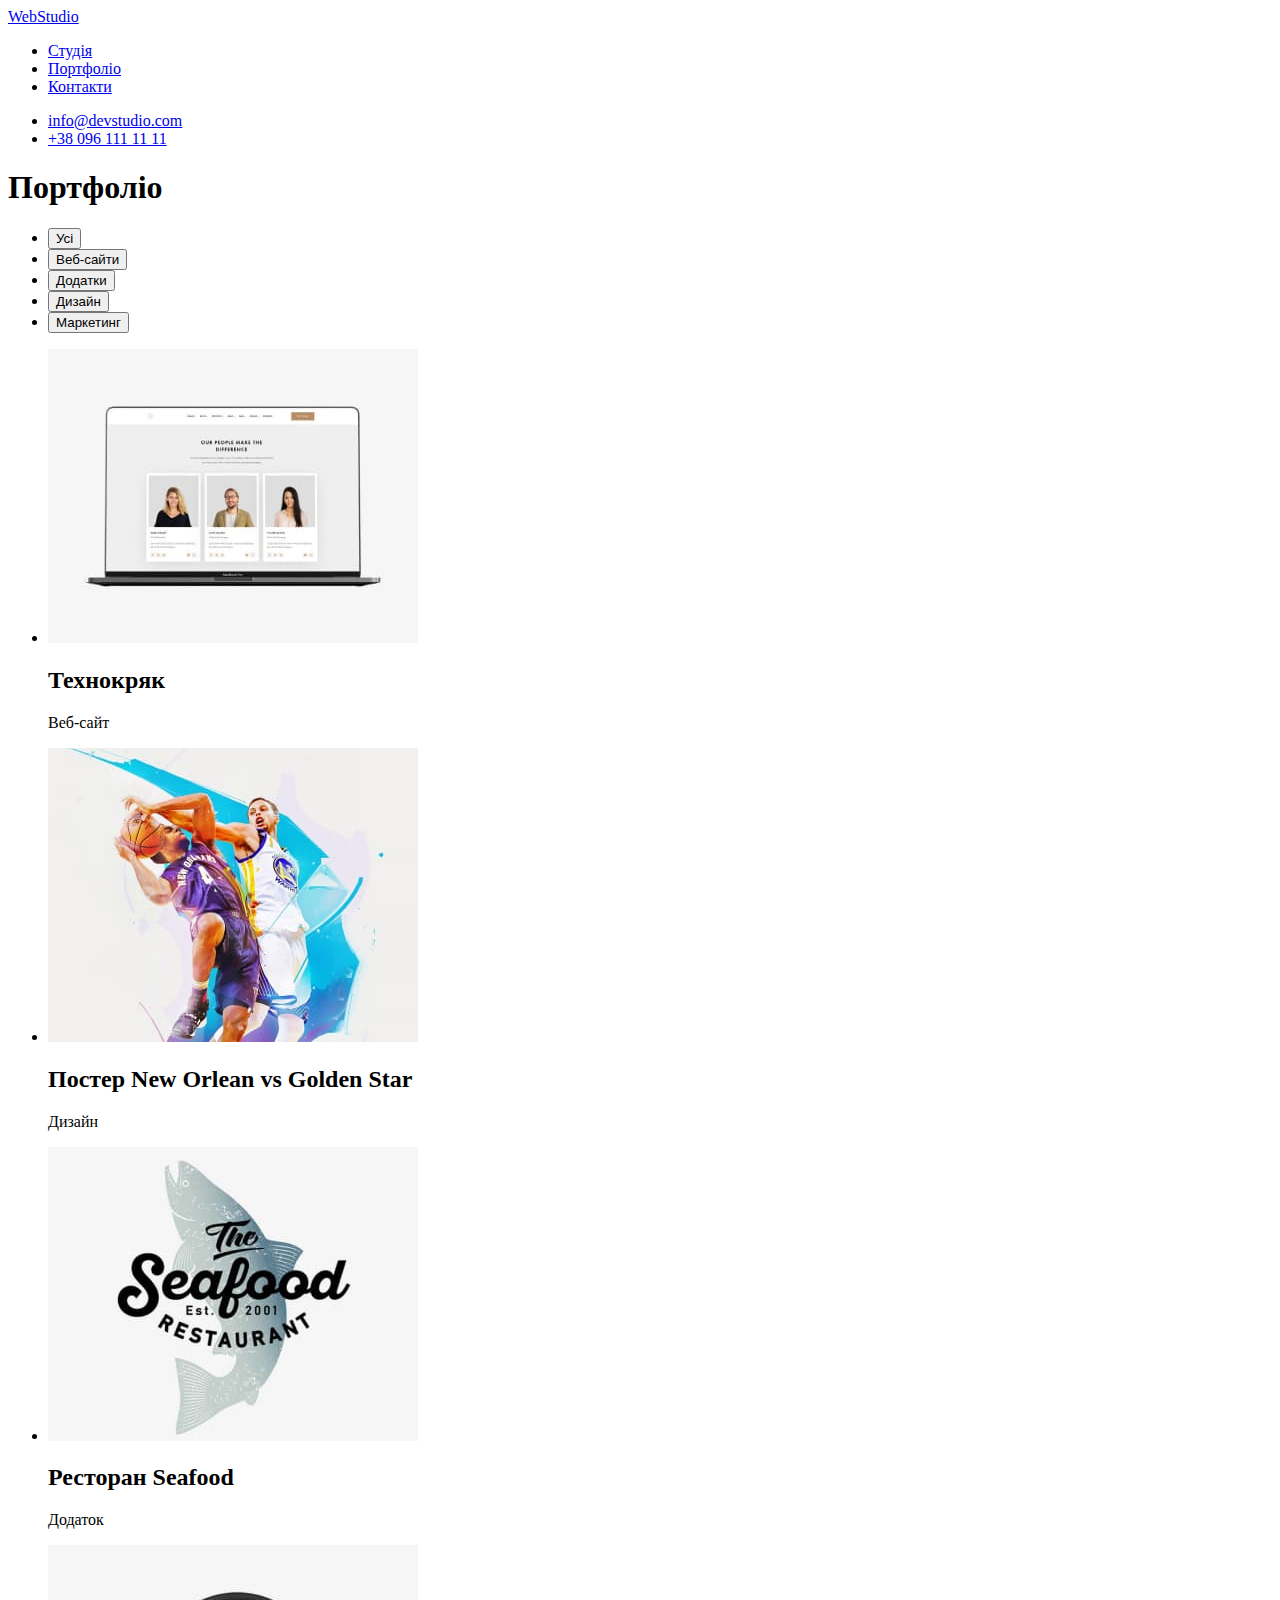
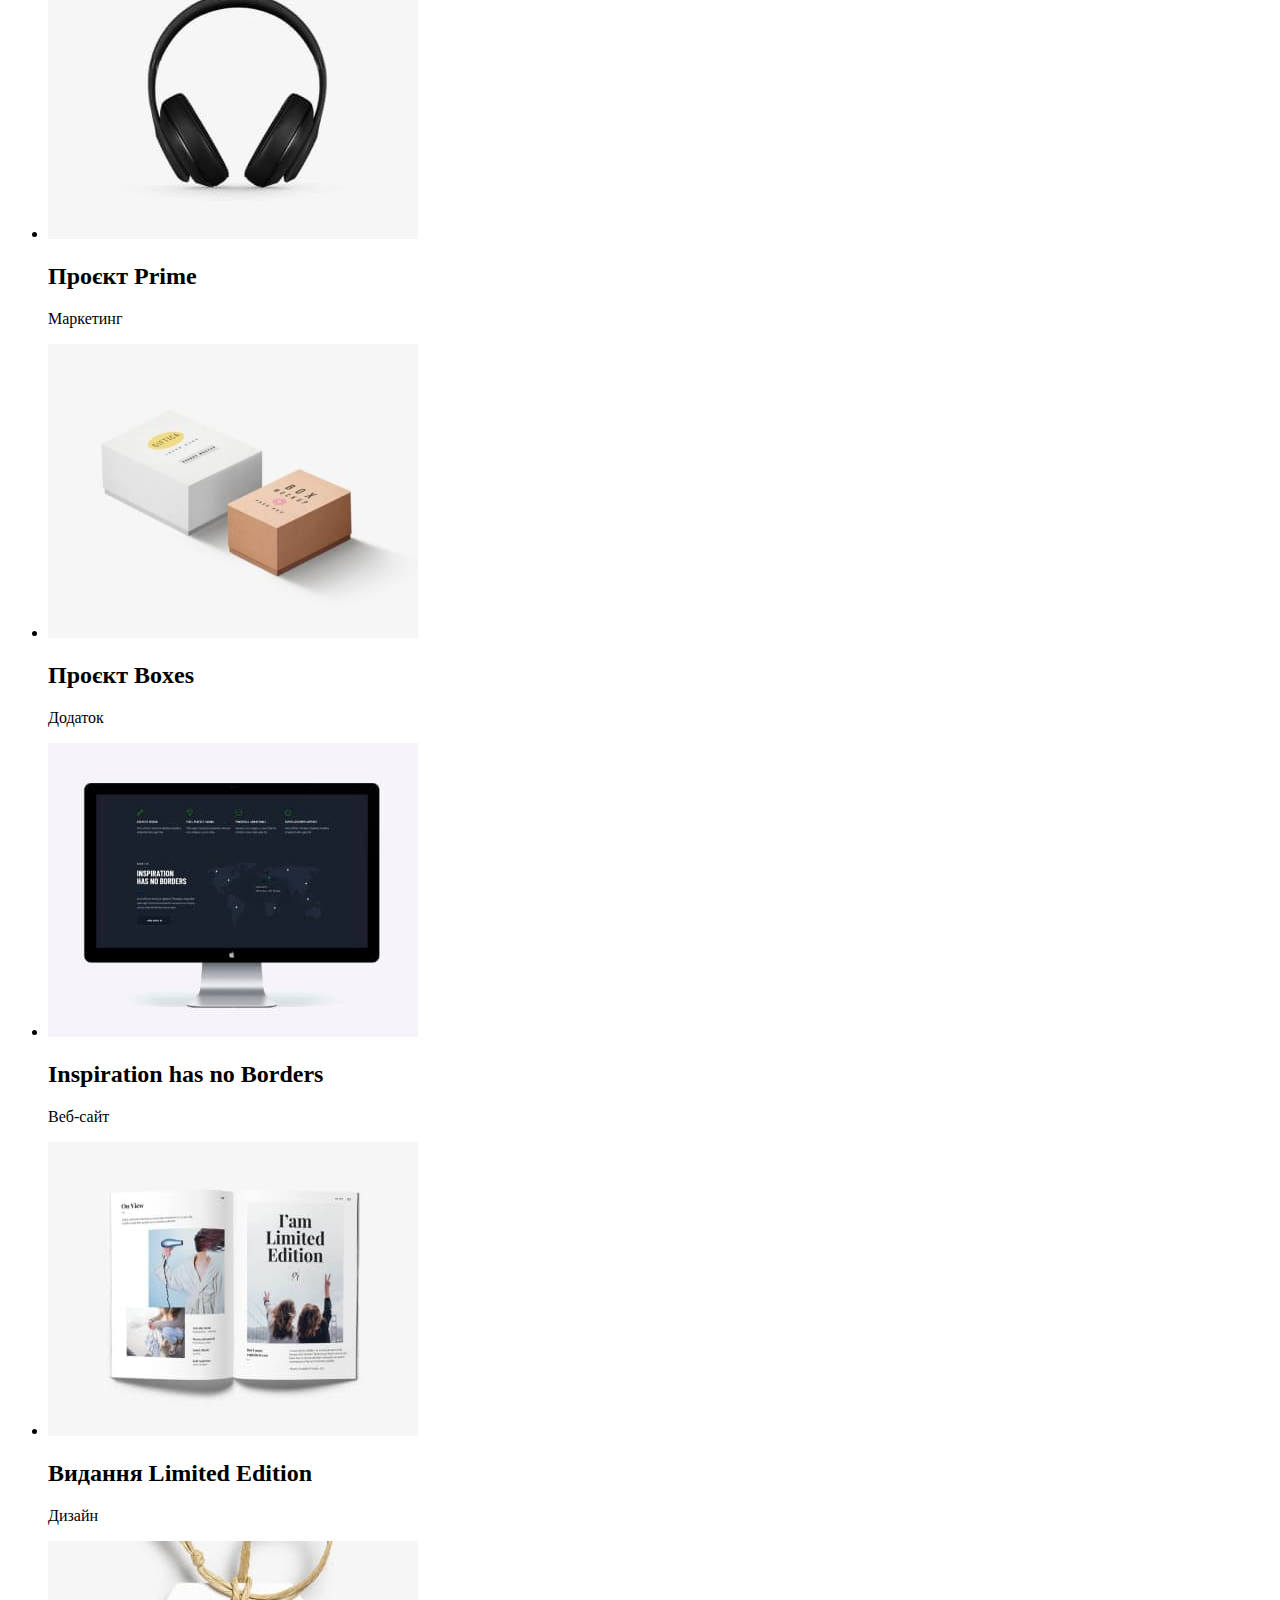
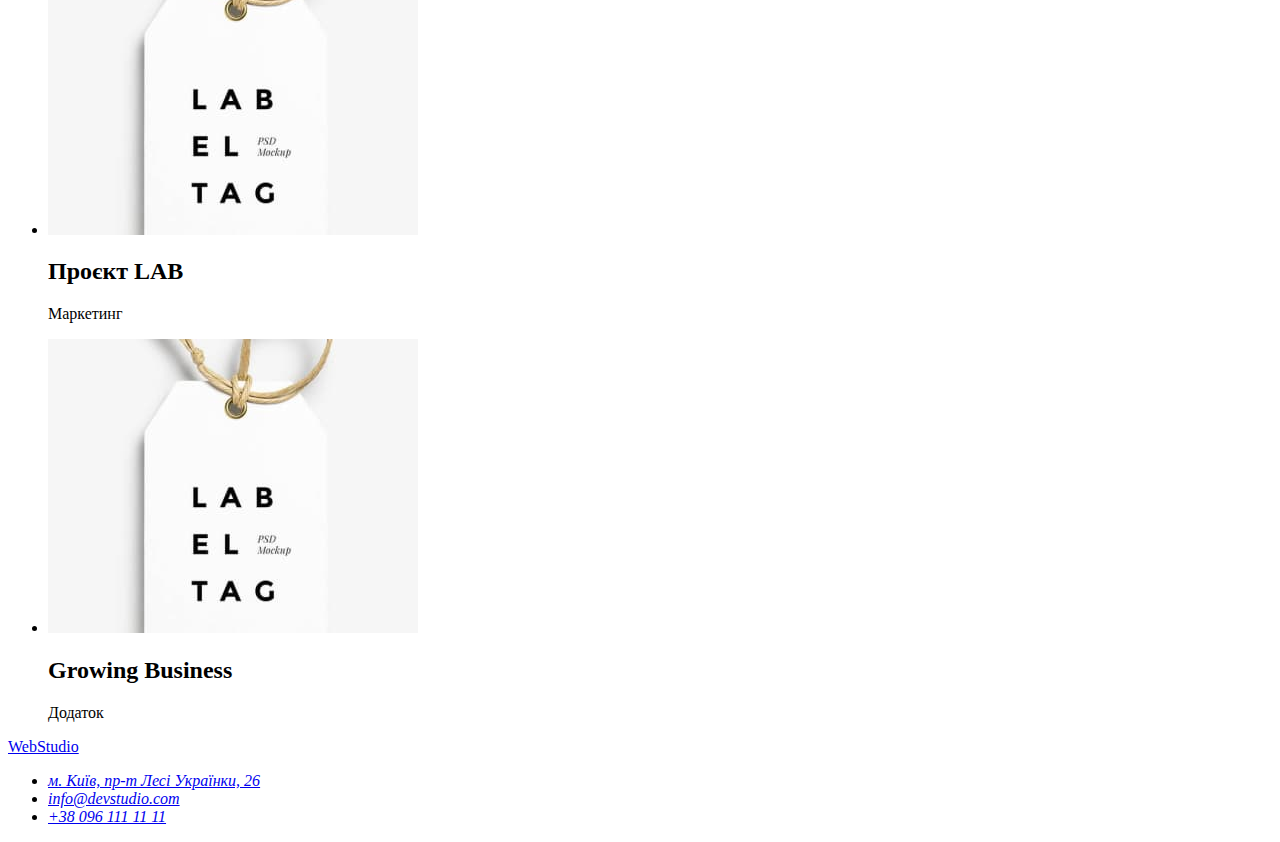
==== portfolio.html @ fe32449b "portfolio.html" ====
<!DOCTYPE html>
<html lang="uk">
<head>
    <meta charset="UTF-8">
    <meta http-equiv="X-UA-Compatible" content="IE=edge">
    <meta name="viewport" content="width=device-width, initial-scale=1.0">
    <title>Portfolio</title>
    <link rel="stylesheet" href="./css/styles.css">
</head>
<body>
    <header>
        <nav>
            <a href="/">
                WebStudio
            </a>
            <ul>
                <li><a href="#">Студія</a></li>
                <li><a href="#">Портфоліо</a></li>
                <li><a href="#">Контакти</a></li>
            </ul>
            <ul>
                <li><a href="mailto:info@devstudio.com">info@devstudio.com</a></li>
                <li><a href="tel:+380961111111">+38 096 111 11 11 </a></li>
            </ul>
        </nav>
    </header>
    <main>
     <section>
            <h1>Портфоліо</h1>
            <ul>
              <li><button type="button">Усі</button></li>
              <li><button type="button">Веб-сайти</button></li>
              <li><button type="button">Додатки</button></li>
              <li><button type="button">Дизайн</button></li>
              <li><button type="button">Маркетинг</button></li>
            </ul>
            <ul>
             <li>
                <img src="./portfolio.images/imgport1.jpg" alt="ноутбук" width="370" height="294">
                <h2>Технокряк</h2>
                <p>Веб-сайт</p>
             </li>
             <li>
                <img src="./portfolio.images/imgport2.jpg" alt="баскетбол" width="370" height="294">
                <h2>Постер New Orlean vs Golden Star</h2>
                <p>Дизайн</p>
             </li>
             <li>
                <img src="./portfolio.images/imgport3.jpg" alt="логотип ресторану" width="370" height="294">
                <h2>Ресторан Seafood</h2>
                <p>Додаток</p>
             </li>
             <li>
                <img src="./portfolio.images/imgport4.jpg" alt="навушники" width="370" height="294">
                <h2>Проєкт Prime</h2>
                <p>Маркетинг</p>
             </li>
             <li>
                <img src="./portfolio.images/imgport5.jpg" alt="коробки" width="370" height="294">
                <h2>Проєкт Boxes</h2>
                <p>Додаток</p>
             </li>
             <li>
                <img src="./portfolio.images/imgport6.jpg" alt="натхнення немає кордонів" width="370" height="294">
                <h2>Inspiration has no Borders</h2>
                <p>Веб-сайт</p>
             </li>
             <li>
                <img src="./portfolio.images/imgport7.jpg" alt="дизайн журнала" width="370" height="294">
                <h2>Видання Limited Edition</h2>
                <p>Дизайн</p>
             </li>
             <li>
                <img src="./portfolio.images/imgport8.jpg" alt="бірка з логотипом" width="370" height="294">
                <h2>Проєкт LAB</h2>
                <p>Маркетинг</p>
             </li>
             <li>
                <img src="./portfolio.images/imgport8.jpg" alt="робочий процес" width="370" height="294">
                <h2>Growing Business</h2>
                <p>Додаток</p>
             </li>   
            </ul>
        </section>   
    </main>    
    <footer>
        <a href="/">
            WebStudio
            </a>
            <address>
                <ul>
                    <li> <a href="https://goo.gl/maps/6SvzSpmjhujq6x5f7" target="_blank" rel="noreferrer noopener nofollow" >м. Київ, пр-т Лесі Українки, 26</a></li>
                    <li> <a href="mailto:info@devstudio.com">info@devstudio.com</a> </li>
                    <li> <a href="tel:+380961111111"> +38 096 111 11 11</a> </li>
                </ul>
            </address>
    </footer>
</body>
</html>
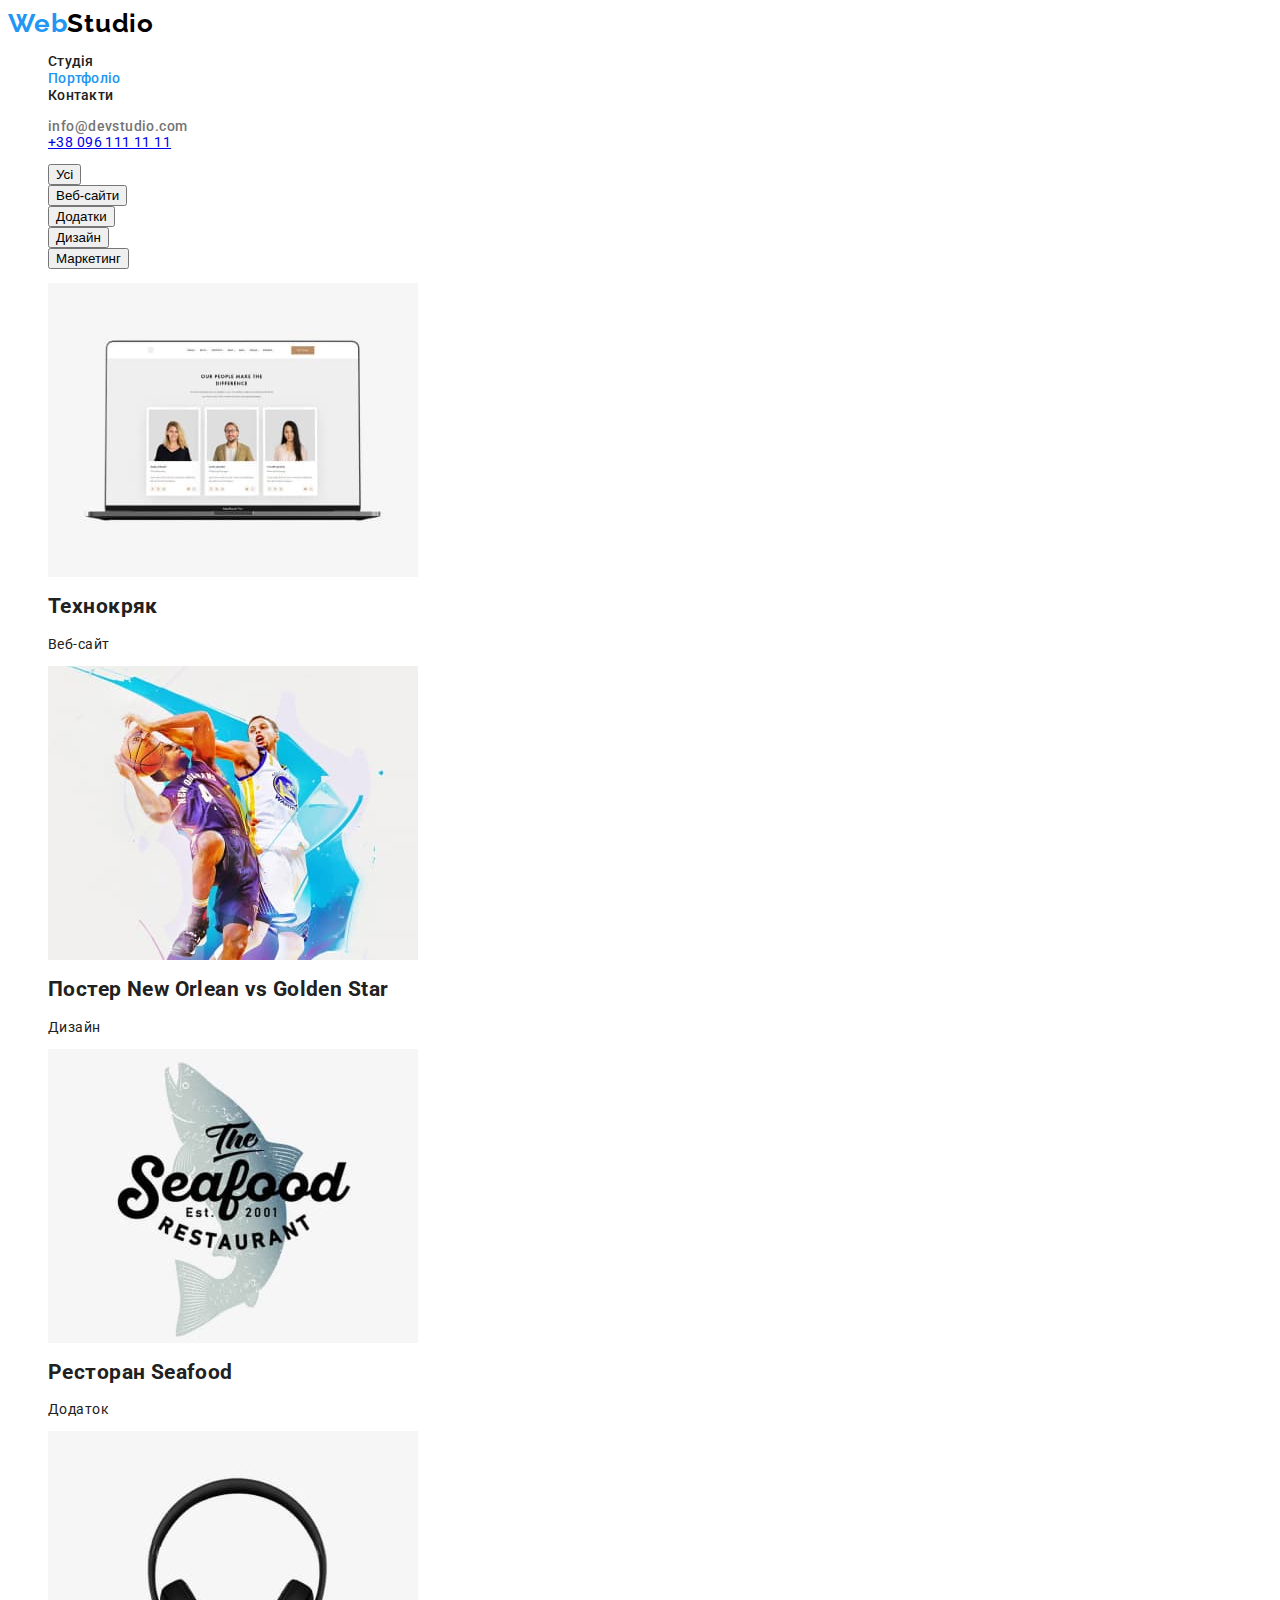
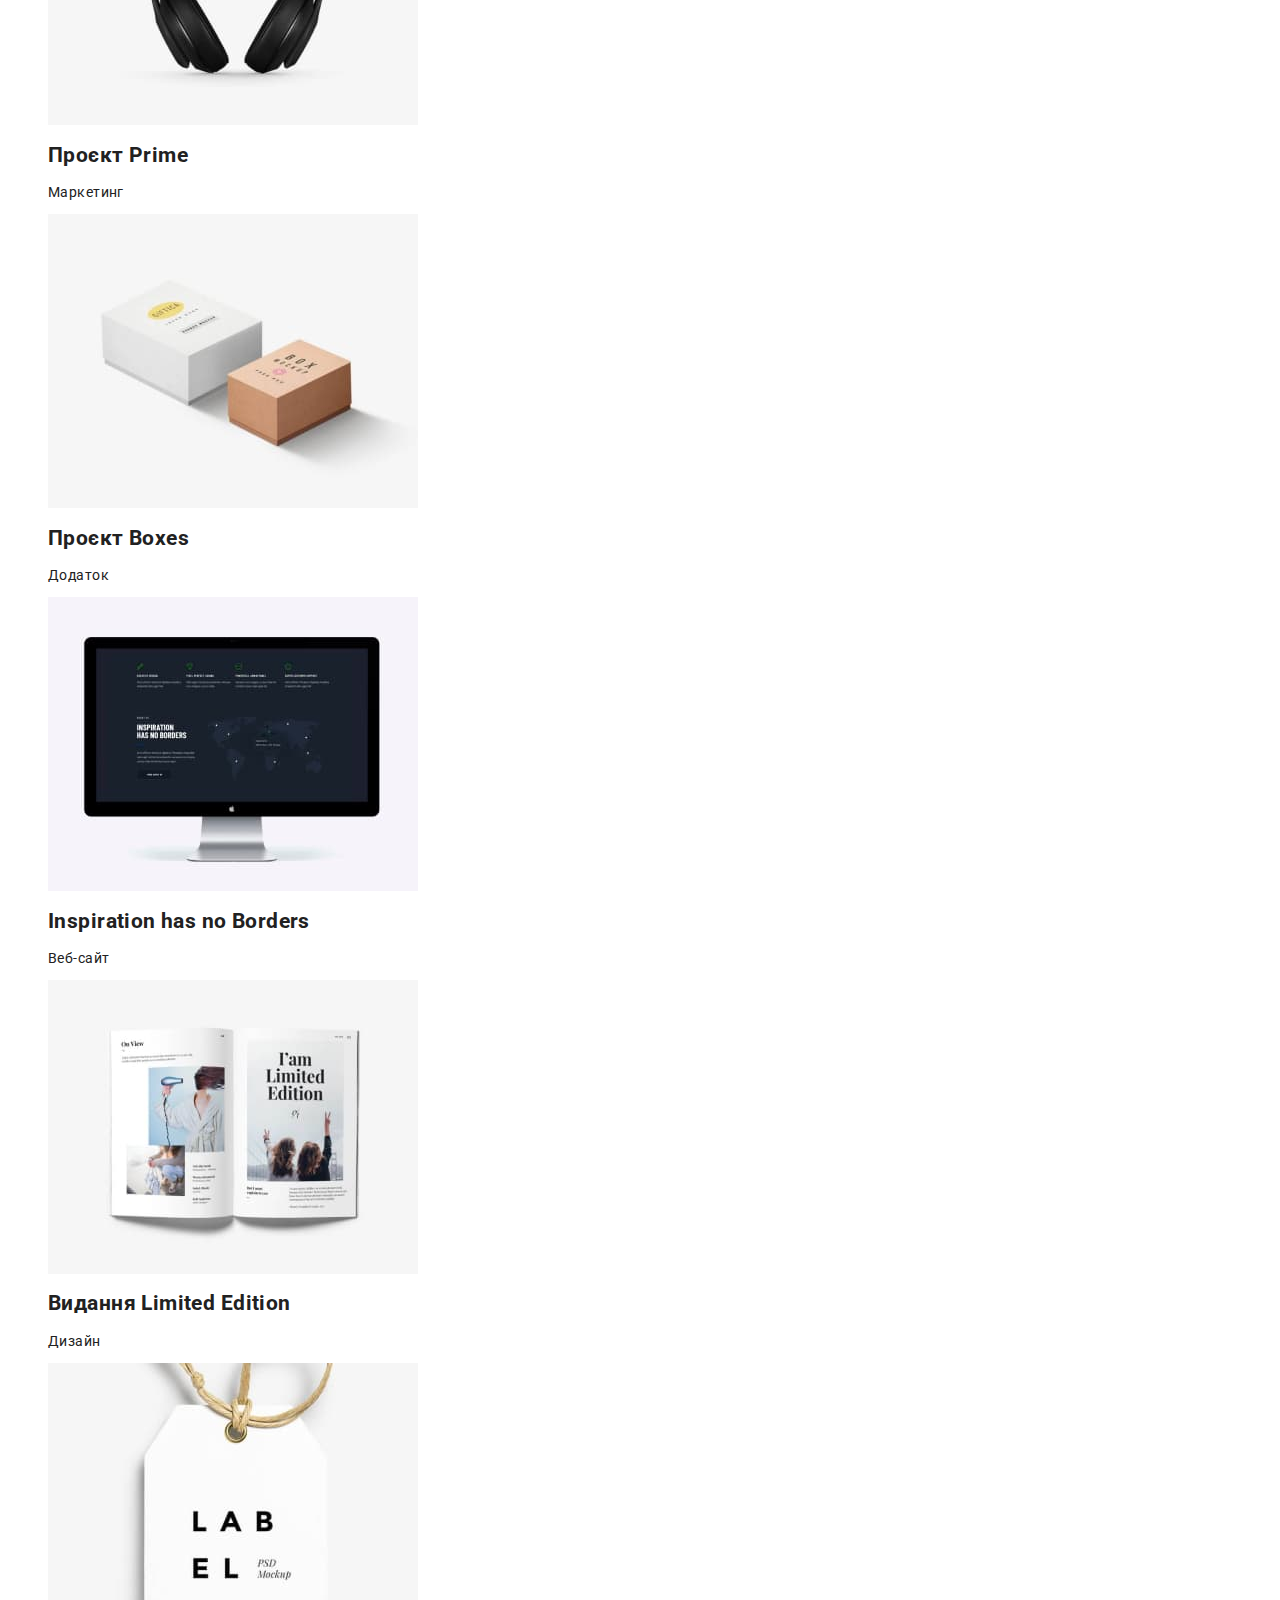
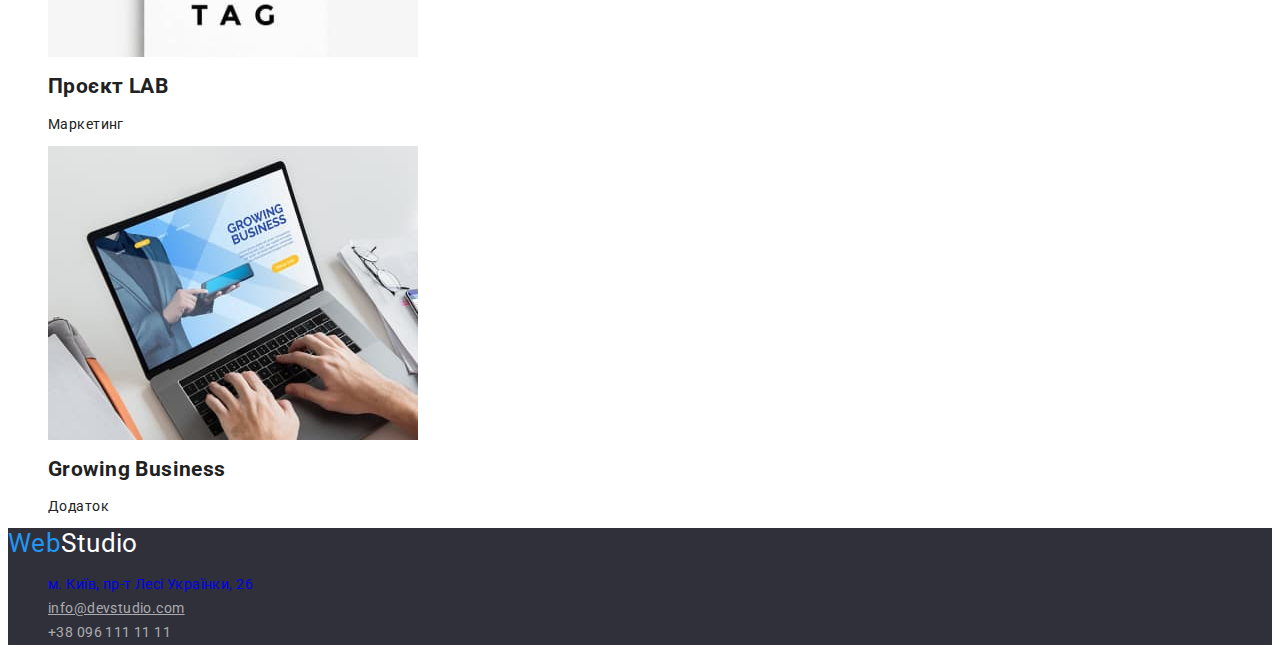
==== commit 3f3a05ce: "finish" ====
--- a/portfolio.html
+++ b/portfolio.html
@@ -5,93 +5,95 @@
     <meta http-equiv="X-UA-Compatible" content="IE=edge">
     <meta name="viewport" content="width=device-width, initial-scale=1.0">
     <title>Portfolio</title>
+    <link rel="preconnect" href="https://fonts.googleapis.com">
+<link rel="preconnect" href="https://fonts.gstatic.com" crossorigin>
+<link href="https://fonts.googleapis.com/css2?family=Raleway:wght@700&family=Roboto:wght@400;500;700;900&display=swap" rel="stylesheet">
     <link rel="stylesheet" href="./css/styles.css">
 </head>
 <body>
     <header>
-        <nav>
-            <a href="/">
-                WebStudio
-            </a>
-            <ul>
-                <li><a href="#">Студія</a></li>
-                <li><a href="#">Портфоліо</a></li>
-                <li><a href="#">Контакти</a></li>
+        <nav class="page-navigation">
+            <a class="logo link" href="./index.html"><span class="logo-web">Web</span>Studio</a>
+            <ul class="menu-list list">
+                <li class="menu-item"><a class="menu link" href="./index.html">Студія</a></li>
+                <li class="menu-item"><a class="menu link current" href="/portfolio.html">Портфоліо</a></li>
+                <li class="menu-item"><a class="menu link link" href="#">Контакти</a></li>
             </ul>
-            <ul>
-                <li><a href="mailto:info@devstudio.com">info@devstudio.com</a></li>
-                <li><a href="tel:+380961111111">+38 096 111 11 11 </a></li>
+            <ul class="contacts list">
+                <li class="contacts-item"><a class="header-contacts-email link" href="mailto:info@devstudio.com">info@devstudio.com</a></li>
+                <li class="contacts-item"><a class="header-contacts-number-link" href="tel:+380961111111">+38 096 111 11 11 </a></li>
             </ul>
         </nav>
     </header>
-    <main>
-     <section>
-            <h1>Портфоліо</h1>
-            <ul>
-              <li><button type="button">Усі</button></li>
-              <li><button type="button">Веб-сайти</button></li>
-              <li><button type="button">Додатки</button></li>
-              <li><button type="button">Дизайн</button></li>
-              <li><button type="button">Маркетинг</button></li>
+    <main class="main">
+     <section class="servises">
+            <h1 class="servises-heading visually-hidden">Портфоліо</h1>
+            <ul class="servises-nav-list list">
+              <li class="servises-nav-item"><button type="button" class="servises-nav-button">Усі</button></li>
+              <li class="servises-nav-item"><button type="button" class="servises-nav-button">Веб-сайти</button></li>
+              <li class="servises-nav-item"><button type="button" class="servises-nav-button">Додатки</button></li>
+              <li class="servises-nav-item"><button type="button" class="servises-nav-button">Дизайн</button></li>
+              <li class="servises-nav-item"><button type="button" class="servises-nav-button">Маркетинг</button></li>
             </ul>
-            <ul>
+            <ul class="servises-list list">
+             <li class="servises-item">
+                <img class="servises-img" src="./portfolio.images/imgport1.jpg" alt="ноутбук" width="370" height="294">
+                <h2 class="servises-title">Технокряк</h2>
+                <p class="servises-section">Веб-сайт</p>
+             </li class="servises-item">
              <li>
-                <img src="./portfolio.images/imgport1.jpg" alt="ноутбук" width="370" height="294">
-                <h2>Технокряк</h2>
-                <p>Веб-сайт</p>
+                <img class="servises-img" src="./portfolio.images/imgport2.jpg" alt="баскетбол" width="370" height="294">
+                <h2 class="servises-title">Постер New Orlean vs Golden Star</h2>
+                <p class="servises-section">Дизайн</p>
              </li>
-             <li>
-                <img src="./portfolio.images/imgport2.jpg" alt="баскетбол" width="370" height="294">
-                <h2>Постер New Orlean vs Golden Star</h2>
-                <p>Дизайн</p>
+             <li class="servises-item">
+                <img class="servises-img" src="./portfolio.images/imgport3.jpg" alt="логотип ресторану" width="370" height="294">
+                <h2 class="servises-title">Ресторан Seafood</h2>
+                <p class="servises-section">Додаток</p>
              </li>
-             <li>
-                <img src="./portfolio.images/imgport3.jpg" alt="логотип ресторану" width="370" height="294">
-                <h2>Ресторан Seafood</h2>
-                <p>Додаток</p>
+             <li class="servises-item">
+                <img class="servises-img" src="./portfolio.images/imgport4.jpg" alt="навушники" width="370" height="294">
+                <h2 class="servises-title">Проєкт Prime</h2>
+                <p class="servises-section">Маркетинг</p>
              </li>
-             <li>
-                <img src="./portfolio.images/imgport4.jpg" alt="навушники" width="370" height="294">
-                <h2>Проєкт Prime</h2>
-                <p>Маркетинг</p>
+             <li class="servises-item">
+                <img class="servises-img" src="./portfolio.images/imgport5.jpg" alt="коробки" width="370" height="294">
+                <h2 class="servises-title">Проєкт Boxes</h2>
+                <p class="servises-section">Додаток</p>
              </li>
-             <li>
-                <img src="./portfolio.images/imgport5.jpg" alt="коробки" width="370" height="294">
-                <h2>Проєкт Boxes</h2>
-                <p>Додаток</p>
+             <li class="servises-item">
+                <img class="servises-img" src="./portfolio.images/imgport6.jpg" alt="натхнення немає кордонів" width="370" height="294">
+                <h2 class="servises-title">Inspiration has no Borders</h2>
+                <p class="servises-section">Веб-сайт</p>
              </li>
-             <li>
-                <img src="./portfolio.images/imgport6.jpg" alt="натхнення немає кордонів" width="370" height="294">
-                <h2>Inspiration has no Borders</h2>
-                <p>Веб-сайт</p>
+             <li class="servises-item">
+                <img class="servises-img" src="./portfolio.images/imgport7.jpg" alt="дизайн журнала" width="370" height="294">
+                <h2 class="servises-title">Видання Limited Edition</h2>
+                <p class="servises-section">Дизайн</p>
              </li>
-             <li>
-                <img src="./portfolio.images/imgport7.jpg" alt="дизайн журнала" width="370" height="294">
-                <h2>Видання Limited Edition</h2>
-                <p>Дизайн</p>
+             <li class="servises-item">
+                <img class="servises-img" src="./portfolio.images/imgport8.jpg" alt="бірка з логотипом" width="370" height="294">
+                <h2 class="servises-title">Проєкт LAB</h2>
+                <p class="servises-section">Маркетинг</p>
              </li>
-             <li>
-                <img src="./portfolio.images/imgport8.jpg" alt="бірка з логотипом" width="370" height="294">
-                <h2>Проєкт LAB</h2>
-                <p>Маркетинг</p>
-             </li>
-             <li>
-                <img src="./portfolio.images/imgport8.jpg" alt="робочий процес" width="370" height="294">
-                <h2>Growing Business</h2>
-                <p>Додаток</p>
+             <li class="servises-item">
+                <img class="servises-img" src="./portfolio.images/imgport9.jpg" alt="робочий процес" width="370" height="294">
+                <h2 class="servises-title">Growing Business</h2>
+                <p class="servises-section">Додаток</p>
              </li>   
             </ul>
         </section>   
     </main>    
-    <footer>
-        <a href="/">
-            WebStudio
-            </a>
-            <address>
-                <ul>
-                    <li> <a href="https://goo.gl/maps/6SvzSpmjhujq6x5f7" target="_blank" rel="noreferrer noopener nofollow" >м. Київ, пр-т Лесі Українки, 26</a></li>
-                    <li> <a href="mailto:info@devstudio.com">info@devstudio.com</a> </li>
-                    <li> <a href="tel:+380961111111"> +38 096 111 11 11</a> </li>
+    <footer class="footer">
+        <a class="logo-footer link" href="./index.html"><span class="logo-web">Web</span>Studio</a>
+            <address class="adress">
+                <ul class="adress-list list">
+                    <li class="adress-item">
+                     <a class="address-map link" 
+                     href="https://goo.gl/maps/6SvzSpmjhujq6x5f7"
+                      target="_blank" rel="noreferrer noopener nofollow" >м. Київ, пр-т Лесі Українки, 26</a></li>
+                    <li class="adress-item"><a class="footer-contacts-email" href="mailto:info@devstudio.com">info@devstudio.com</a> </li>
+                    <li class="adress-item"><a class="footer-contacts-number link" href="tel:+380961111111"> +38 096 111 11 11</a> </li>
                 </ul>
             </address>
     </footer>
--- a/css/styles.css
+++ b/css/styles.css
@@ -0,0 +1,228 @@
+:root {
+    --main-font-family: 'Roboto', sans-serif;
+    --secondary-font-family: 'Raleway', sans-serif
+    --primary-font-weight: 700;
+    --secondary-font-weight: 400;
+    --primary-font-size: 14px;
+    --main-color: #212121;
+    --secondary-color: #757575;
+    --accent-color: #2196f3;
+    --other-color: #ffffff;
+    --logo-color: #000000;
+    --primary-background-color: #2f303a;
+    --secondary-background-color: #f5f4fa;
+}
+.link {
+    text-decoration: none;
+}
+.link {text-decoration: none;}
+.list {list-style: none;}
+img {display: block;}
+.visually-hidden {position: absolute; 
+white-space: nowrap;
+width: 1px; 
+height: 1px; 
+overflow: hidden;
+border: 0; 
+padding: 0;
+clip: rect(0 0 0 0);
+clip-path: inset(50%);
+margin: -1px;
+}
+body {
+    font-family: 'Roboto', sans-serif;
+    font-size: var(--primary-font-size);
+    letter-spacing: 0.03em;
+    color: var(--main-color);
+    background-color: var(--other-color);
+}
+.logo {
+    color: var(--logo-color);
+    font-family: 'Raleway';
+    font-style: normal;
+    font-weight: 700;
+    font-size: 26px;
+    line-height: 31px;
+    letter-spacing: 00.03em;
+}
+.logo-web {
+    color: var(--accent-color);
+}
+.menu-list .link {
+    color: var(--main-color);
+    font-weight: 500;
+    font-size: 14px;
+    line-height: 1.14em;
+    letter-spacing: 0.02em;
+}
+.menu-list .link.current {
+    color: var(--accent-color);
+}
+.menu-link:hover,
+.menu-link:focus {color: var(--accent-color);}
+.contacts-list {
+    font-weight: 500;
+    line-height: 1.14em;
+    letter-spacing: 0.02em;
+}
+.header-contacts-email,
+.header-contacts-number {
+    color: var(--secondary-color);
+    font-weight: 500;
+}
+.header-contacts-email:hover,
+.header-contacts-email:focus {
+    color: var(--accent-color);
+}
+.header-contacts-number:hover,
+.header-contacts-number:focus {
+    color: var(--accent-color);
+}
+.baner {
+    background-color: var(--primary-background-color);
+    color: var(--other-color);
+}
+.baner-text {
+    font-weight: 900;
+    font-size: 44px;
+    line-height: 1.36;
+    text-align: center;
+    letter-spacing: 0.06em;
+    text-transform: uppercase;
+}
+.baner-modal-button {
+    font-family: var(--main-font);
+    background-color: var(--accent-color);
+    color: var(--other-color);
+    cursor: pointer;
+    font-weight: var(--primary-font-weight);
+    font-size: 16px;
+    line-height: 1.875em;
+    display: flex;
+    align-items: center;
+    text-align: center;
+    letter-spacing: 0.06em;
+}
+.baner-modal-button:hover,
+.baner-modal-button:focus {
+    background-color: #188ce8;
+    color: var(--other-color);
+}
+.benefits-caption {
+    font-style: normal;
+    font-weight: var(--primary-font-weight);
+    font-size: 36px;
+    line-height: 1.16em;
+    text-align: center;
+}
+.benefits-list {
+    font-weight: var(--primary-font-weight);
+    line-height: 1.14em;
+}
+.benefits-subtitle {
+    font-weight: var(--primary-font-weight);
+    font-size: 14px;
+    line-height: 1.14em;
+    text-transform: uppercase;
+}
+.benefits-text {
+    color: var(--secondary-color);
+    font-weight: var(--secondary-font-weight);
+    line-height: 1.7em;
+}
+.about-caption {
+    font-weight: var(--primary-font-weight);
+    font-size: 36px;
+    line-height: 1.16em;
+    text-align: center;
+}
+.our-team {
+    background-color: var(--secondary-background-color);
+    }
+.our-team-caption {
+    font-weight: var(--primary-font-weight);
+    font-size: 36px;
+    line-height: 1.16em;
+    text-align: center;
+}
+.workers-item {
+    background-color: var(--other-color);
+}
+.workers-name {
+    font-weight: 500;
+    font-size: 16px;
+    line-height: 1.18;
+    text-align: center;
+}
+.workers-position {
+    color: var(--secondary-color);
+    font-weight: var(--secondary-font-weight);
+    font-size: 16px;
+    line-height: 1.18;
+    text-align: center;
+}
+.footer {
+    background-color: #2f303a;
+}
+.logo-footer {
+    color: var(--other-color);
+    font-family: var(--secondary-font-family);
+    font-weight: var(--primary-font-weight);
+    font-size: 26px;
+    line-height: 1.19;
+}
+.adress-list {
+    font-style: normal;
+    font-weight: var(--secondary-font-weight);
+    line-height: 1.7;
+}
+.adress-map {
+    color: var(--other-color);
+    font-weight: var(--secondary-font-weight);
+    line-height: 1.7;
+}
+.footer-contacts-email,
+.footer-contacts-number {
+    color: rgba(255, 255, 255, 0.6);
+    font-weight: var(--secondary-font-weight);
+    line-height: 1.7;
+}
+.footer-contacts-email:hover,
+.footer-contacts-email:focus {
+    color: var(--accent-color);
+}
+.footer-contacts-number:hover,
+.footer-contacts-number:focus {
+    color: var(--accent-color);
+}
+.services-nav-list {
+    color: var(--main-color);
+    font-weight: 500;
+    font-size: 16px;
+    line-height: 1.62;
+}
+.services-nav-button {
+    font-family: var(--main-font-family);
+    font-weight: 500;
+    font-size: 16px;
+    line-height: 1.6;
+    text-align: center;
+    cursor: pointer;
+}
+.services-nav-button:hover,
+.services-nav-button:focus {
+    background-color: var(--accent-color);
+    color: var(--other-color);
+}
+.services-title {
+    color: var(--main-color);
+    font-weight: var(--primary-font-weight);
+    font-size: 18px;
+    line-height: 2;
+    letter-spacing: 0.06em;
+}
+.services-section {
+    color: var(--secondary-color);
+    font-size: 16px;
+    line-height: 1.875;
+}